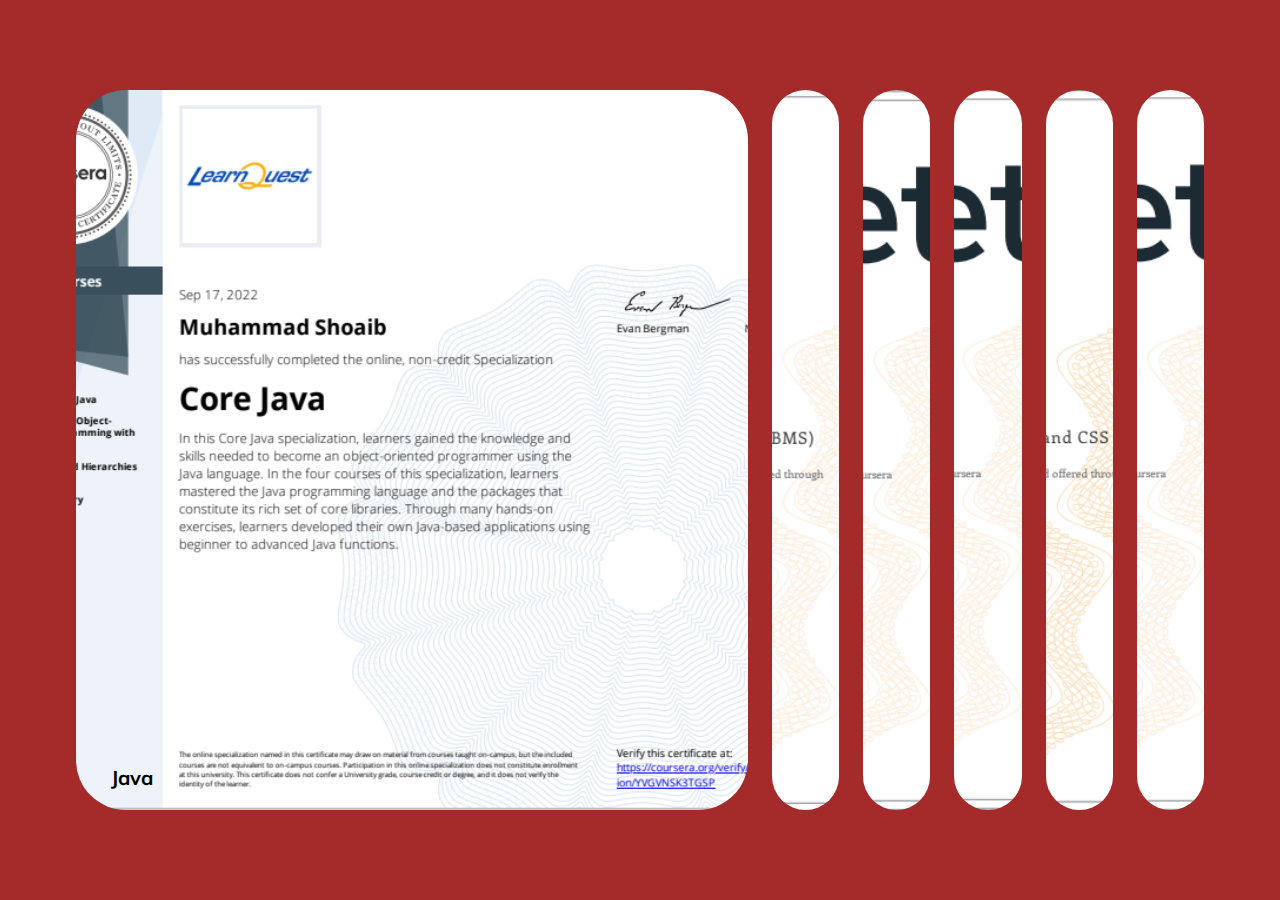
==== index.html @ bd5cac16 "Add files via upload" ====
<!DOCTYPE html>
<html lang="en">
<head>
    <meta charset="UTF-8">
    <meta http-equiv="X-UA-Compatible" content="IE=edge">
    <meta name="viewport" content="width=device-width, initial-scale=1.0">
    <title>Project_2 Cards</title>
    <link rel="stylesheet" href="css/style.css">
</head>
<body>
    <div class="container">
        <div class="panel active" style="background-image:url(/images/java.PNG)">
<h3>Java</h3>
        </div>
        <div class="panel " style="background-image:url(/images/rdbms.PNG)">
            <h3>RDBMS</h3>
        </div>
        <div class="panel" style="background-image:url(/images/js.PNG)">
            <h3>JavaScript</h3>
        </div>
        <div class="panel " style="background-image:url(/images/Version.PNG)">
            <h3>Version Control</h3>
        </div>
        <div class="panel " style="background-image:url(/images/portfolio.PNG)">
            <h3>Portfolio</h3>
        </div>
        <div class="panel " style="background-image:url(/images/frontend.PNG)">
            <h3>Frontend</h3>
        </div>
    </div>
    <script src="js/script.js"></script>
</body>
</html>
---- css/style.css ----
@import url('https://fonts.googleapis.com/css2?family=Muli&display=swap');

* {
    box-sizing: border-box;
}

body{
    font-family: 'Muli', sans-serif;
    display: flex;
    margin: 0;
    align-items: center;
    justify-content: center;
    min-height: 100vh; /* Use min-height instead of height to ensure content is visible on smaller screens */
    overflow: hidden;
    background-color: brown;
}

.container{
    display: flex;
    width: 90vw;
    flex-wrap: wrap; /* Allow panels to wrap to new line on smaller screens */
    justify-content: center; /* Center panels horizontally */
}

.panel{
    
        
        background-size: cover;
     
   
    background-size: auto 100%;
    background-position: center;
    background-repeat: no-repeat;
    height: 80vh;
    border-radius: 50px;
    color: white;
    cursor: pointer;
    flex: 0.5;
    margin: 12px;
    position: relative;
    transition: flex 0.7s ease-in;
}

.panel h3{
    font-size: 20px;
    position: absolute;
    bottom: 20px;
    left: 20px;
    margin: 0;
    opacity: 0;
}

.panel.active{
    flex: 5;
}

.panel.active h3{
    opacity: 1;
    color: black;
    margin-left: 15px;
    transition: opacity 0.3s ease-in 0.4s;
}

@media (max-width: 480px){
    .container{
        width: 100vw;
    }

    /* Hide the 4th, 5th and 6th panel on smaller screens */
    .panel:nth-of-type(4),
    .panel:nth-of-type(5),
    .panel:nth-of-type(6) {
        display: none;
    }

    /* Adjust the flex-basis of the remaining panels to fill the available space */
    .panel {
        flex-basis: calc(50% - 24px);
    }
}
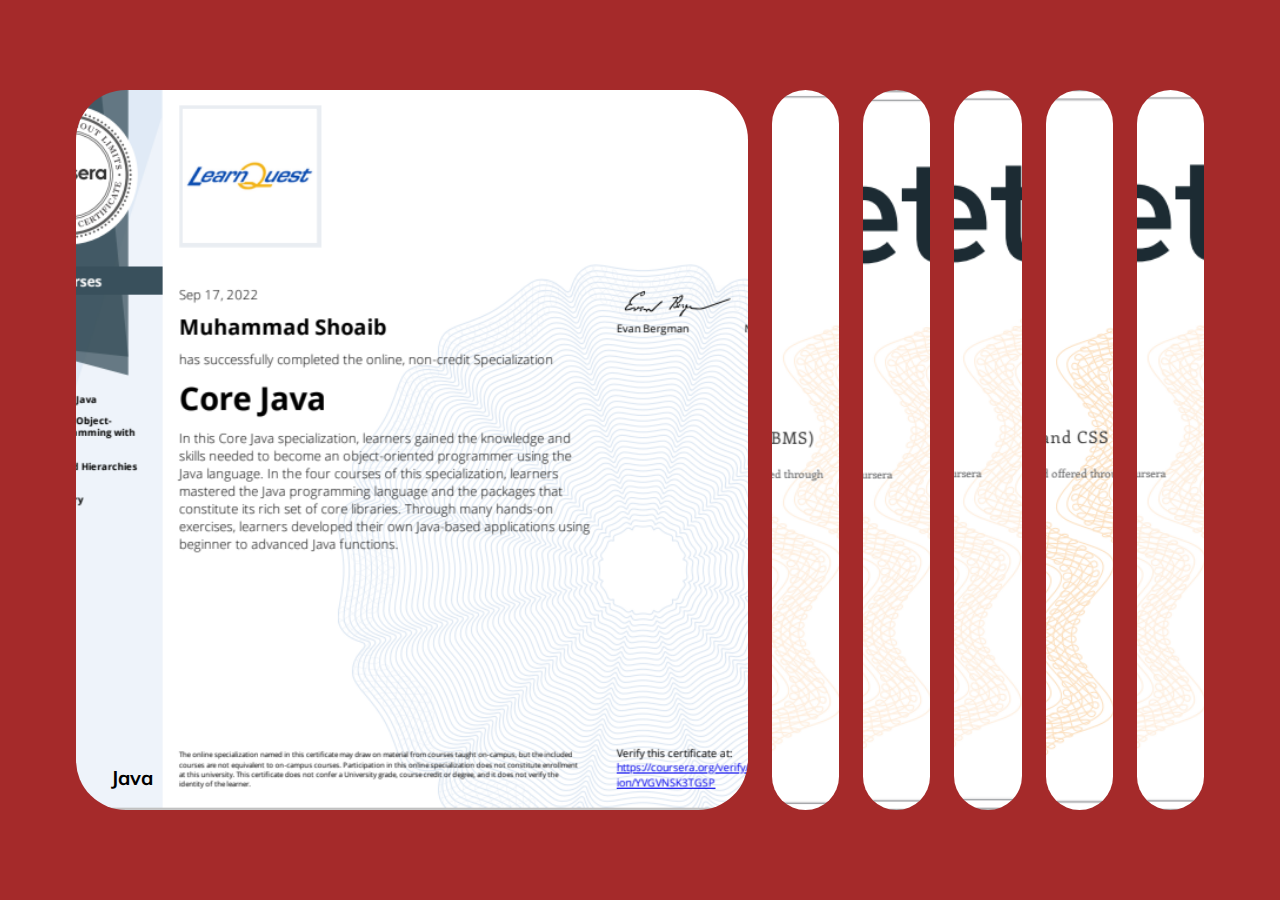
==== commit 4775e41e: "Add files via upload" ====
--- a/index.html
+++ b/index.html
@@ -9,25 +9,31 @@
 </head>
 <body>
     <div class="container">
-        <div class="panel active" style="background-image:url(/images/java.PNG)">
-<h3>Java</h3>
+        <div class="panel active">
+            <img src="images/java.PNG" alt="Java">
+            <h3>Java</h3>
         </div>
-        <div class="panel " style="background-image:url(/images/rdbms.PNG)">
+        <div class="panel">
+            <img src="images/rdbms.PNG" alt="RDBMS">
             <h3>RDBMS</h3>
         </div>
-        <div class="panel" style="background-image:url(/images/js.PNG)">
+        <div class="panel">
+            <img src="images/js.PNG" alt="JavaScript">
             <h3>JavaScript</h3>
         </div>
-        <div class="panel " style="background-image:url(/images/Version.PNG)">
+        <div class="panel">
+            <img src="images/Version.PNG" alt="Version Control">
             <h3>Version Control</h3>
         </div>
-        <div class="panel " style="background-image:url(/images/portfolio.PNG)">
+        <div class="panel">
+            <img src="images/portfolio.PNG" alt="Portfolio">
             <h3>Portfolio</h3>
         </div>
-        <div class="panel " style="background-image:url(/images/frontend.PNG)">
+        <div class="panel">
+            <img src="images/frontend.PNG" alt="Frontend">
             <h3>Frontend</h3>
         </div>
     </div>
     <script src="js/script.js"></script>
 </body>
-</html>+</html>
--- a/css/style.css
+++ b/css/style.css
@@ -23,11 +23,6 @@
 }
 
 .panel{
-    
-        
-        background-size: cover;
-     
-   
     background-size: auto 100%;
     background-position: center;
     background-repeat: no-repeat;
@@ -39,6 +34,13 @@
     margin: 12px;
     position: relative;
     transition: flex 0.7s ease-in;
+}
+
+.panel img {
+    border-radius: 50px;
+    height: 100%;
+    object-fit: cover;
+    width: 100%;
 }
 
 .panel h3{
